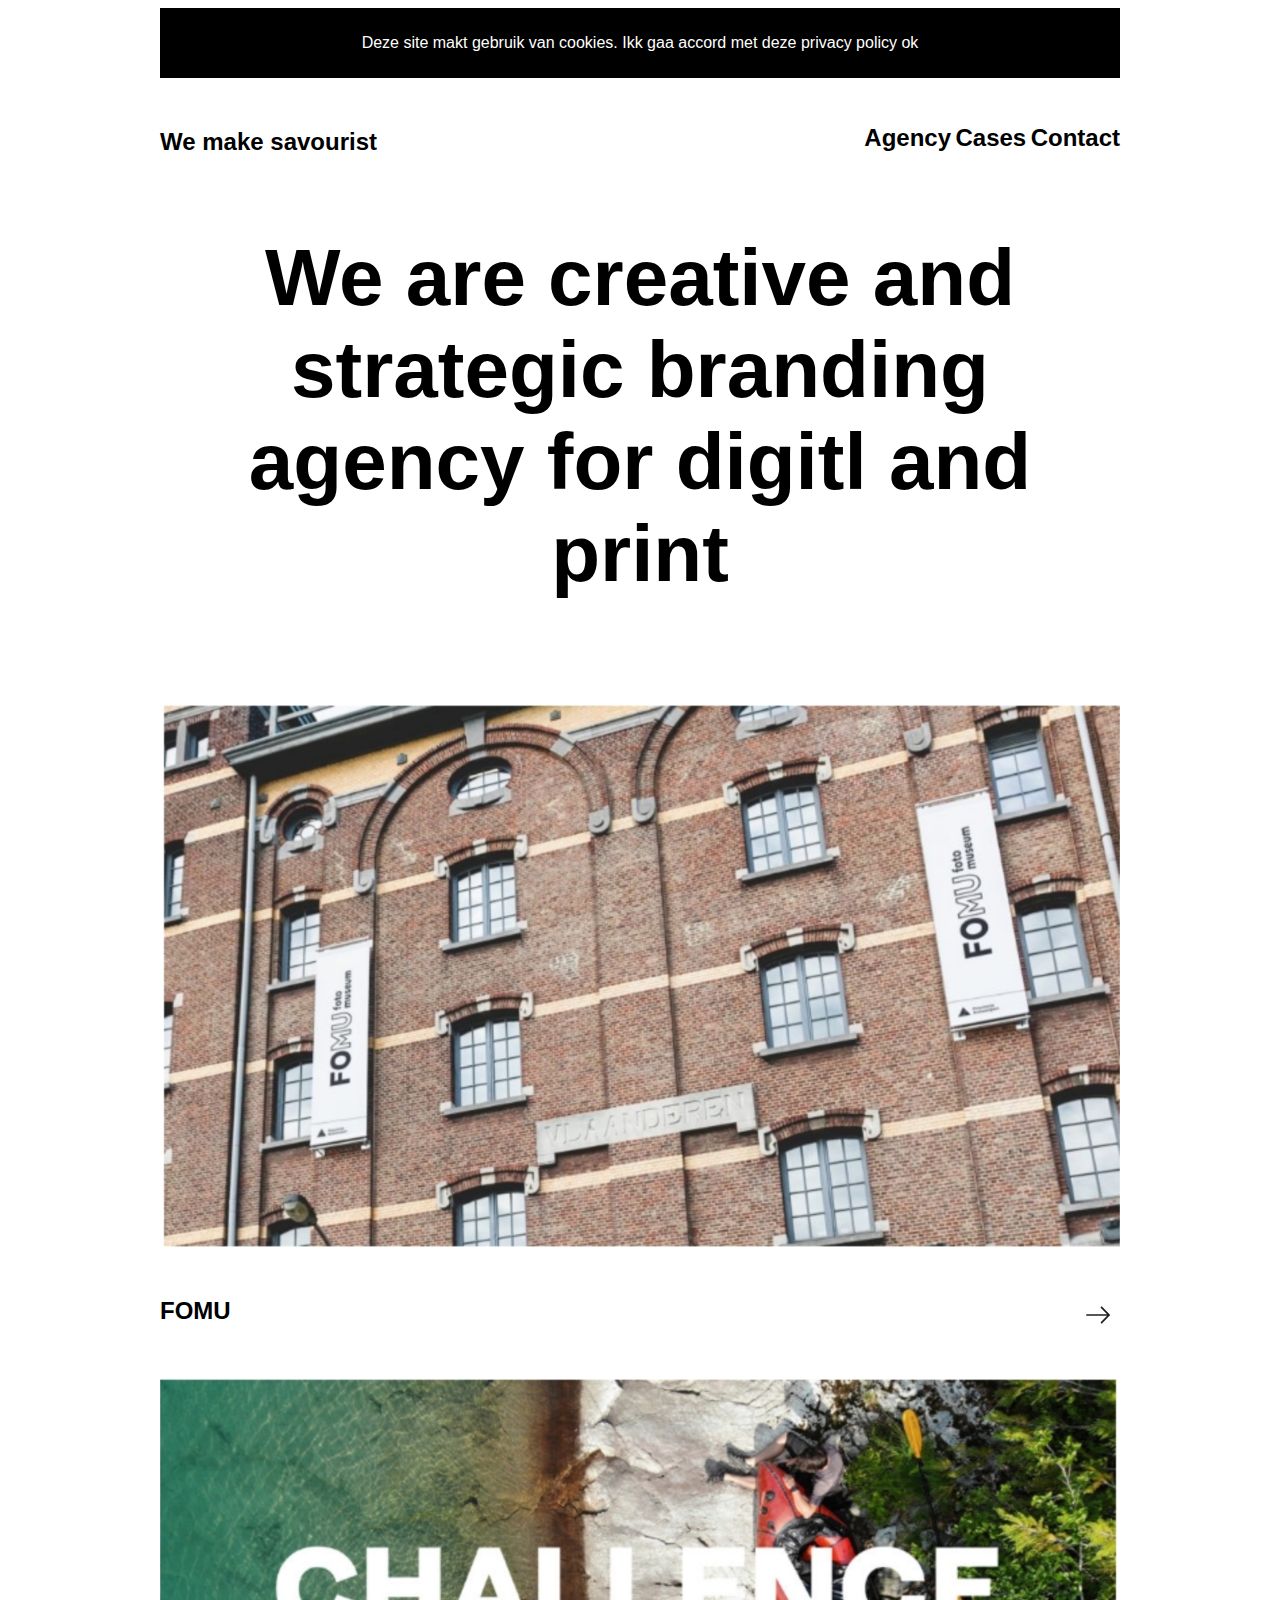
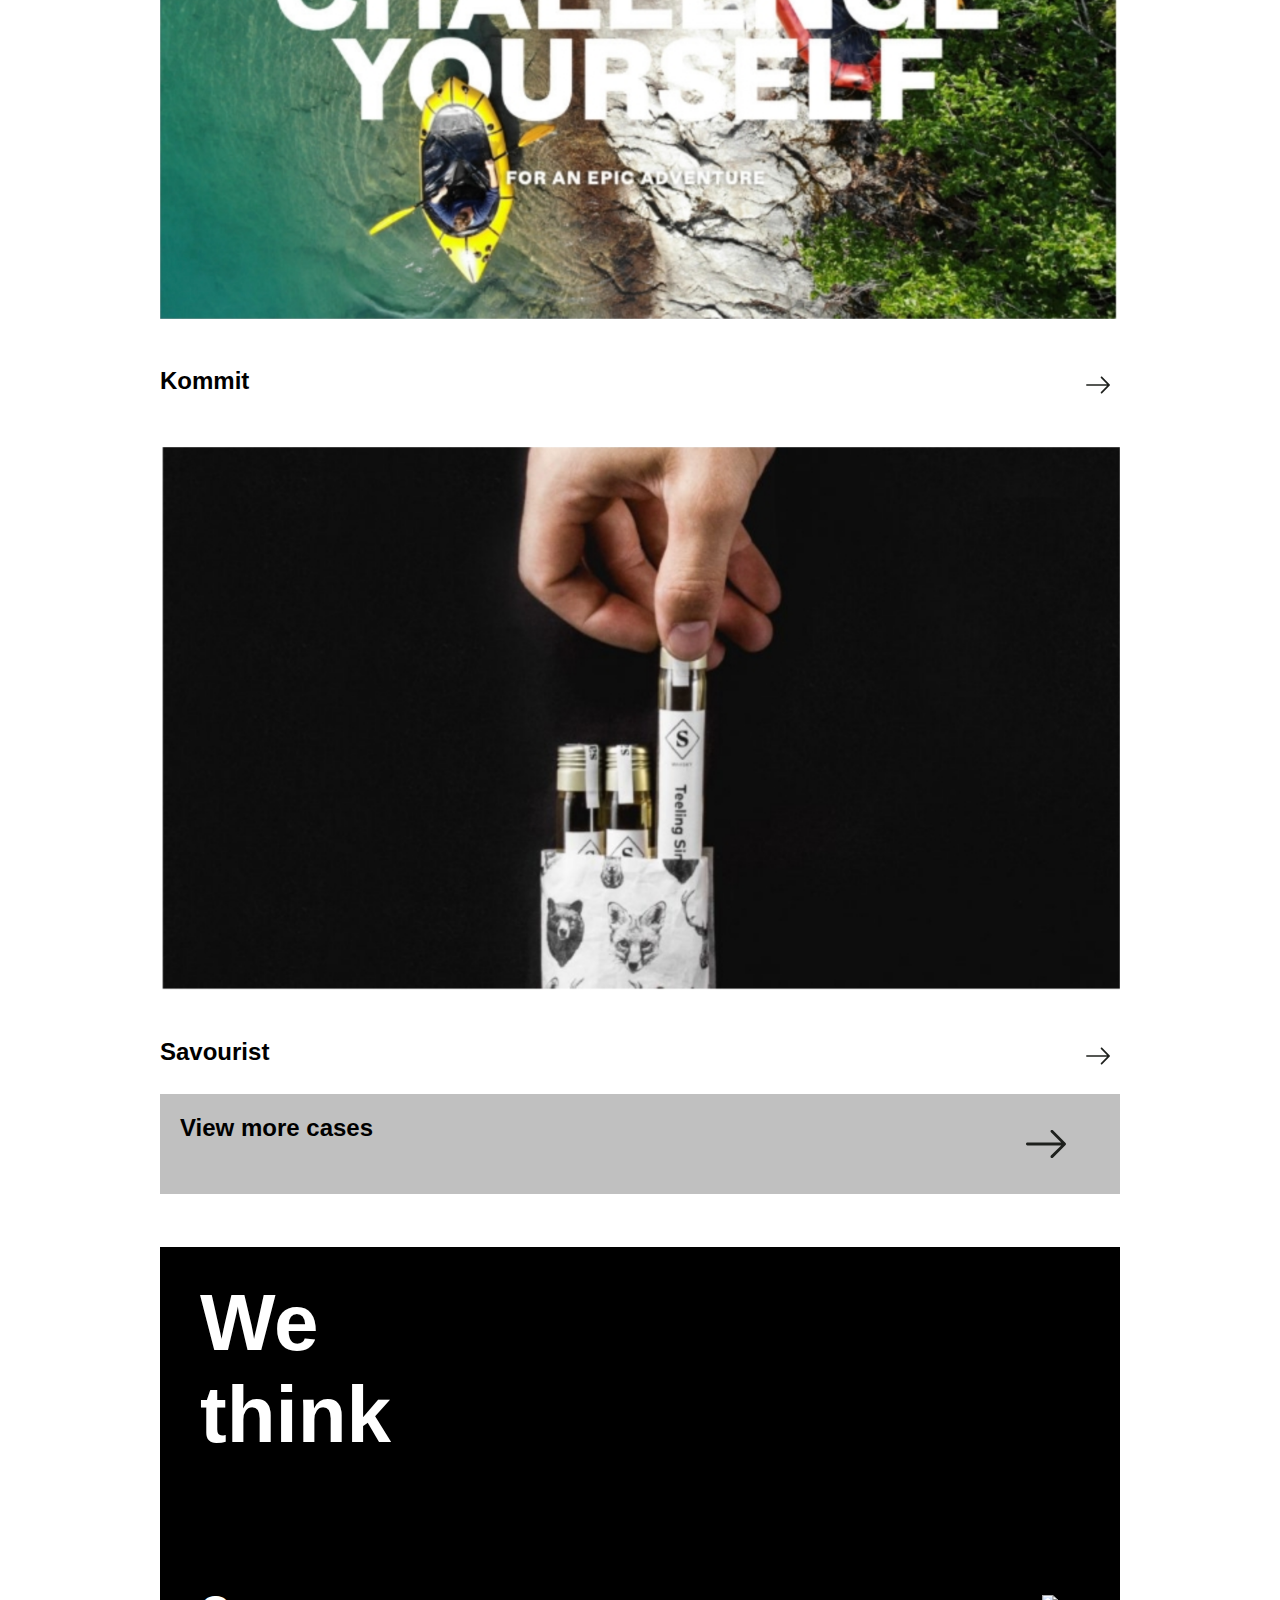
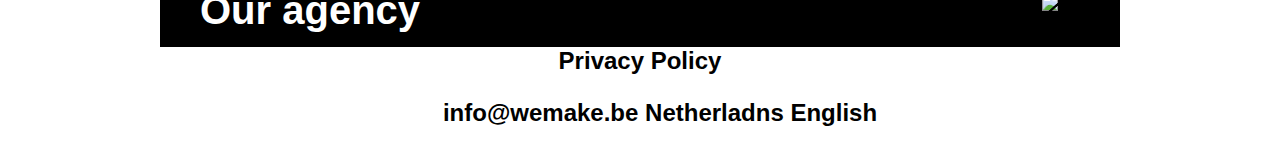
==== project.html @ d2c85599 "first commit" ====
<!DOCTYPE html>
<html lang="en">
<head>
  <link rel="stylesheet" type="text/css" href="main.css">
  <meta charset="UTF-8">
  <meta name="viewport" content="width=device-width, initial-scale=1.0">
  <meta http-equiv="X-UA-Compatible" content="ie=edge">
  <title>Document</title>
</head>
<body>
  <main>
    <header>
      <p>Deze site makt gebruik van cookies. Ikk gaa accord met deze privacy policy ok</p>
    </header> 
    <section>
        <div class="left">
        <h2>We make savourist</h2>
        </div>
        
          <ul class="menue">
            <li><a href="/agency/">Agency</a></li>
            <li><a href="/cases/">Cases</a></li>
            <li><a href="/contact/">Contact</a></li>
          </ul>
        
        <div class="heading">
        <h1>We are creative and strategic branding agency for digitl and print</h1>
        </div>

        <div class="container">
        <img src="img/pict1.png" alt="Photomuseum">
        <p>FOMU</p><img class="right-arrow" src="img/right-arrow.svg" alt="Arrow">
        <img src="img/pict2.png" alt="Sea">
        <p>Kommit</p> <img class="right-arrow" src="img/right-arrow.svg" alt="Arrow">
        <img src="img/pict3.png" alt="Probirka">
        <p>Savourist</p><img class="right-arrow" src="img/right-arrow.svg" alt="Arrow">
      </div>

      <div class="cases">
        <h2>View more cases</h2>
        <img class="right-arrow" src="img/right-arrow.svg" alt="Arrow" >

      </div>

      <div class="black">
        <h1>We</br> think</h1>
        <h2>Our agency</h2>
        <img class="white-arrow" src="img/white-arrow.svg" alt="Arrow" >
      </div>

    </section>

    <footer>
      <div class="Privacy">
          <a href="/Privacy/">Privacy Policy</a>
      </div>
        <ul class="footer">
            <li><a href="/Email/">info@wemake.be</a></li>
            
            <li><a href="/Netherlands/">Netherladns</a></li>
            <li><a href="/Netherlands/">English</a></li>
          </ul>
    </footer>
    
  
  </main>
</body>
</html>
---- main.css ----
body {
  color:black;
  font:16px Arial;
  background-color: white;
  

}
main {
  max-width: 960px;
	margin: auto;
}
header{
  padding: 10px 20px 10px 20px;
  min-height:20px;
  background-color:black;
  color:white;
  text-align: center;
}


.heading{
  margin-top:30px;
  text-align:center;
  font-size:40px;
  padding:30px;
}

.heading h1 {
  padding-top:40px;
  font-size: 80px;
}

img{
  max-width:100%;
  max-height:100%;
  margin:20px 0px 20px 0px;
}

.menue{
  float:right;
  
}

.left{
  position:absolute;
}


li{
  display:inline-block;
  list-style-type: none;
  }

  a{
    text-decoration: none;
    color:black;
    font: 24px Arial;
    font-weight:bold;
    
  }

.right-arrow{
  height:24px;
  float:right;
  padding:10px;
  
  
}

.container p{
  
  font:24px sans-serif;
  font-weight:bold;
  position:absolute;
}

.cases{
  background-color:silver;
  min-height:100px;
  color:black;
  margin:80px 0px 40px 0px;
  
}

.cases h2{
  padding-left:20px;
  position:absolute;
  
}

.cases img{
  height:40px;
}


.black {
  min-height:400px;
  background-color:black;
  
  
}

.black h1 
{
  color:white;
  font-size: 80px;
  left:40px;
  top:30px;
  position:relative;
  
}

.black h2{
  color:white;
  font-size:40px;
  position:absolute;
  padding: 70px 0px 0px 40px;
}

.white-arrow {
  height:24px;
  padding-right:20px;
  float:right;
  padding-top:90px;
}

footer {
  color:black;
  font: 24px Arial;
  font-weight:bold;
  text-align:center;
  
}

footer a{

}
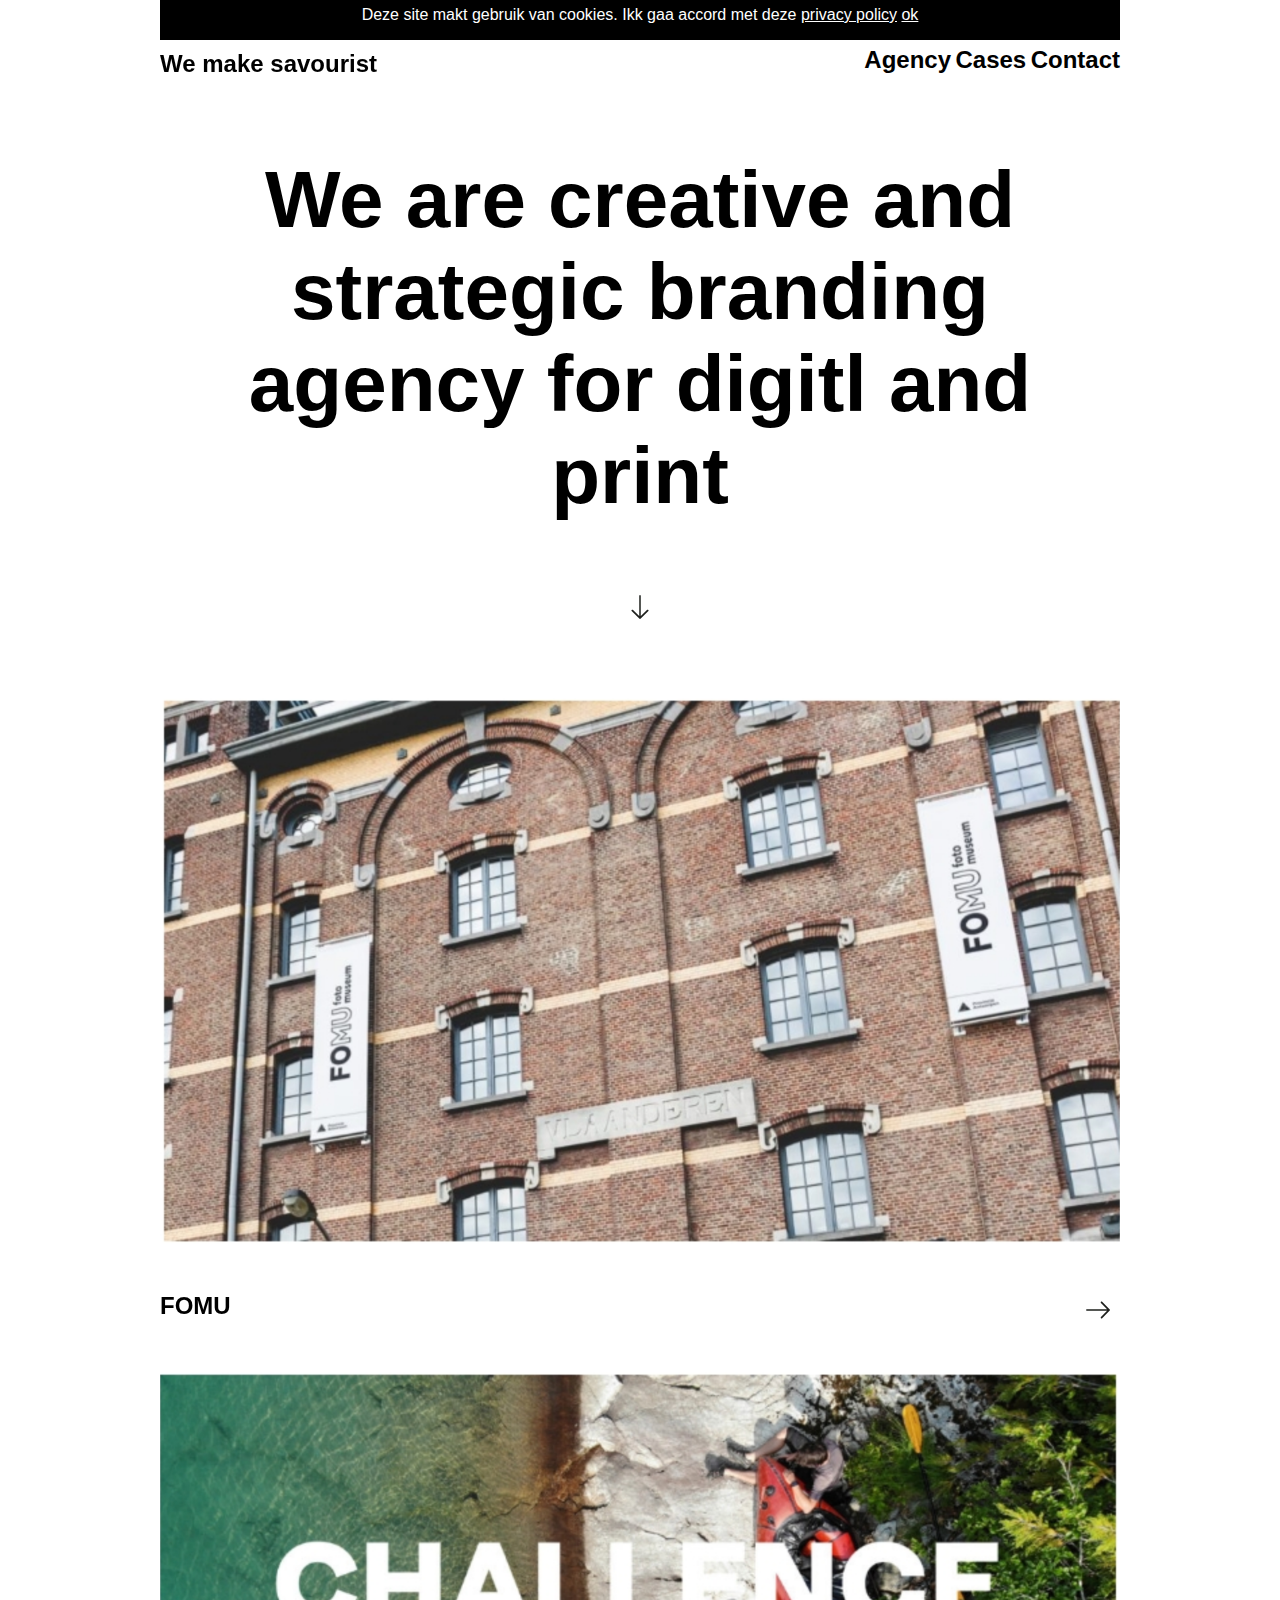
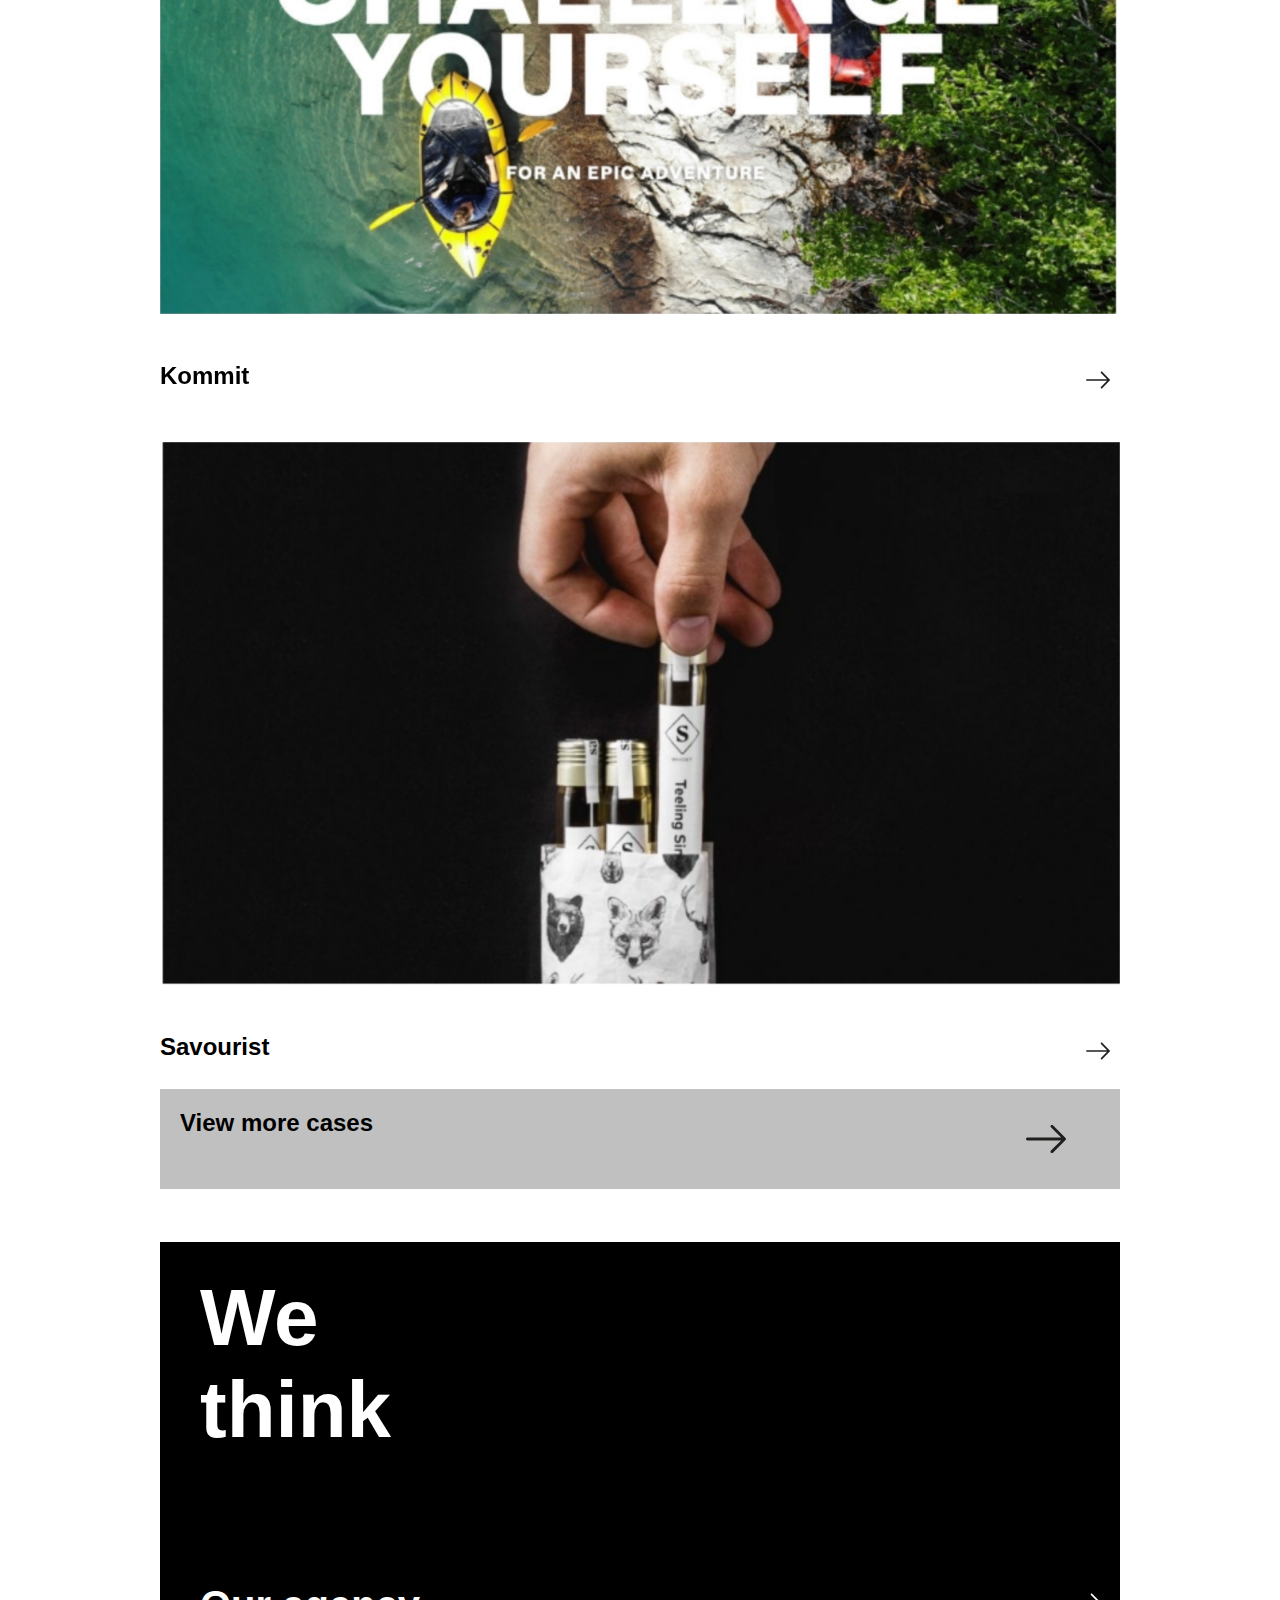
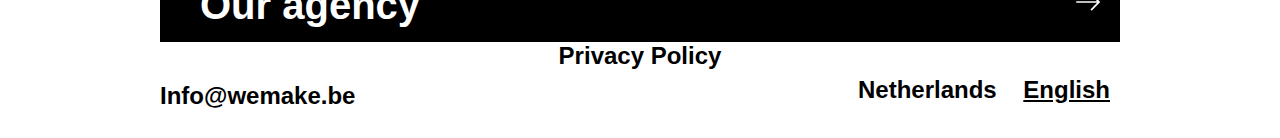
==== commit 6f5a5f55: "Update" ====
--- a/project.html
+++ b/project.html
@@ -1,68 +1,71 @@
-<!DOCTYPE html>
-<html lang="en">
-<head>
-  <link rel="stylesheet" type="text/css" href="main.css">
-  <meta charset="UTF-8">
-  <meta name="viewport" content="width=device-width, initial-scale=1.0">
-  <meta http-equiv="X-UA-Compatible" content="ie=edge">
-  <title>Document</title>
-</head>
-<body>
-  <main>
-    <header>
-      <p>Deze site makt gebruik van cookies. Ikk gaa accord met deze privacy policy ok</p>
-    </header> 
-    <section>
-        <div class="left">
-        <h2>We make savourist</h2>
-        </div>
-        
-          <ul class="menue">
-            <li><a href="/agency/">Agency</a></li>
-            <li><a href="/cases/">Cases</a></li>
-            <li><a href="/contact/">Contact</a></li>
-          </ul>
-        
-        <div class="heading">
-        <h1>We are creative and strategic branding agency for digitl and print</h1>
-        </div>
-
-        <div class="container">
-        <img src="img/pict1.png" alt="Photomuseum">
-        <p>FOMU</p><img class="right-arrow" src="img/right-arrow.svg" alt="Arrow">
-        <img src="img/pict2.png" alt="Sea">
-        <p>Kommit</p> <img class="right-arrow" src="img/right-arrow.svg" alt="Arrow">
-        <img src="img/pict3.png" alt="Probirka">
-        <p>Savourist</p><img class="right-arrow" src="img/right-arrow.svg" alt="Arrow">
-      </div>
-
-      <div class="cases">
-        <h2>View more cases</h2>
-        <img class="right-arrow" src="img/right-arrow.svg" alt="Arrow" >
-
-      </div>
-
-      <div class="black">
-        <h1>We</br> think</h1>
-        <h2>Our agency</h2>
-        <img class="white-arrow" src="img/white-arrow.svg" alt="Arrow" >
-      </div>
-
-    </section>
-
-    <footer>
-      <div class="Privacy">
-          <a href="/Privacy/">Privacy Policy</a>
-      </div>
-        <ul class="footer">
-            <li><a href="/Email/">info@wemake.be</a></li>
-            
-            <li><a href="/Netherlands/">Netherladns</a></li>
-            <li><a href="/Netherlands/">English</a></li>
-          </ul>
-    </footer>
-    
-  
-  </main>
-</body>
+<!DOCTYPE html>
+<html lang="en">
+<head>
+  <link rel="stylesheet" type="text/css" href="main.css">
+  <meta charset="UTF-8">
+  <meta name="viewport" content="width=device-width, initial-scale=1.0">
+  <meta http-equiv="X-UA-Compatible" content="ie=edge">
+  <title>Document</title>
+</head>
+<body>
+  
+    <header>
+      <p>Deze site makt gebruik van cookies. Ikk gaa accord met deze <u>privacy policy</u> <u>ok</u></p>
+    </header> 
+    <section>
+        <div class="left">
+        <h2>We make savourist</h2>
+        </div>
+        
+          <ul class="menue">
+            <li><a href="/agency/">Agency</a></li>
+            <li><a href="/cases/">Cases</a></li>
+            <li><a href="/contact/">Contact</a></li>
+          </ul>
+        
+        <div class="heading">
+        <h1>We are creative and strategic branding agency for digitl and print</h1>
+        <img src="img/right-arrow.svg" alt="Arrow">
+        </div>
+        
+        <div class="container">
+        <img src="img/pict1.png" alt="Photomuseum">
+        <p>FOMU</p><img class="right-arrow" src="img/right-arrow.svg" alt="Arrow">
+        <img src="img/pict2.png" alt="Sea">
+        <p>Kommit</p> <img class="right-arrow" src="img/right-arrow.svg" alt="Arrow">
+        <img src="img/pict3.png" alt="Probirka">
+        <p>Savourist</p><img class="right-arrow" src="img/right-arrow.svg" alt="Arrow">
+      </div>
+
+      <div class="cases">
+        <h2>View more cases</h2>
+        <img class="right-arrow" src="img/right-arrow.svg" alt="Arrow" >
+
+      </div>
+
+      <div class="black">
+        <h1>We</br> think</h1>
+        <h2>Our agency</h2>
+        <img class="white-arrow" src="img/white-arrow.svg" alt="Arrow" >
+      </div>
+    </section>
+    <footer>
+      <div class="privacy">
+        <a href="">Privacy Policy</a>
+      </div>
+
+    
+      <div class="email">
+        <a href="mailto:vlad@htmlbook.ru?subject=Вопрос по HTML">Info@wemake.be</a>
+      </div>
+      <div class="language">
+          <ul>
+          <li><a href="/Netherlands/">Netherlands</a></li>
+          <li><a href="/Netherlands/"><u>English</u></a></li>
+          </ul>
+      </div>
+    
+    </footer>
+ 
+</body>
 </html>--- a/main.css
+++ b/main.css
@@ -1,137 +1,177 @@
-body {
-  color:black;
-  font:16px Arial;
-  background-color: white;
-  
-
-}
-main {
-  max-width: 960px;
-	margin: auto;
-}
-header{
-  padding: 10px 20px 10px 20px;
-  min-height:20px;
-  background-color:black;
-  color:white;
-  text-align: center;
-}
-
-
-.heading{
-  margin-top:30px;
-  text-align:center;
-  font-size:40px;
-  padding:30px;
-}
-
-.heading h1 {
-  padding-top:40px;
-  font-size: 80px;
-}
-
-img{
-  max-width:100%;
-  max-height:100%;
-  margin:20px 0px 20px 0px;
-}
-
-.menue{
-  float:right;
-  
-}
-
-.left{
-  position:absolute;
-}
-
-
-li{
-  display:inline-block;
-  list-style-type: none;
-  }
-
-  a{
-    text-decoration: none;
-    color:black;
-    font: 24px Arial;
-    font-weight:bold;
-    
-  }
-
-.right-arrow{
-  height:24px;
-  float:right;
-  padding:10px;
-  
-  
-}
-
-.container p{
-  
-  font:24px sans-serif;
-  font-weight:bold;
-  position:absolute;
-}
-
-.cases{
-  background-color:silver;
-  min-height:100px;
-  color:black;
-  margin:80px 0px 40px 0px;
-  
-}
-
-.cases h2{
-  padding-left:20px;
-  position:absolute;
-  
-}
-
-.cases img{
-  height:40px;
-}
-
-
-.black {
-  min-height:400px;
-  background-color:black;
-  
-  
-}
-
-.black h1 
-{
-  color:white;
-  font-size: 80px;
-  left:40px;
-  top:30px;
-  position:relative;
-  
-}
-
-.black h2{
-  color:white;
-  font-size:40px;
-  position:absolute;
-  padding: 70px 0px 0px 40px;
-}
-
-.white-arrow {
-  height:24px;
-  padding-right:20px;
-  float:right;
-  padding-top:90px;
-}
-
-footer {
-  color:black;
-  font: 24px Arial;
-  font-weight:bold;
-  text-align:center;
-  
-}
-
-footer a{
-
-}+body {
+  color:black;
+  font:16px Arial;
+  background-color: white;
+  max-width: 960px;
+  margin: auto;
+  margin-bottom:0;
+  padding:0;
+}
+
+
+
+header{
+  
+  min-height:20px;
+  background-color:black;
+  color:white;
+  text-align: center;
+  position:fixed;
+  position: fixed;
+  top: -10px;
+  width: 960px;
+  margin:auto;
+	
+}
+
+
+
+
+
+
+.heading{
+  margin-top:30px;
+  text-align:center;
+  font-size:40px;
+  padding:30px;
+}
+
+
+.heading h1 {
+  padding-top:40px;
+  font-size: 80px;
+}
+
+.heading img {
+  height:24px;
+  transform: rotate(90deg);
+}
+
+img{
+  max-width:100%;
+  max-height:100%;
+  margin:20px 0px 20px 0px;
+}
+
+.menue{
+  float:right;
+  
+}
+
+.left{
+  position:absolute;
+}
+
+
+li{
+  display:inline-block;
+  list-style-type: none;
+  }
+
+  a{
+    text-decoration: none;
+    color:black;
+    font: 24px Arial;
+    font-weight:bold;
+    
+  }
+
+.right-arrow{
+  height:24px;
+  float:right;
+  padding:10px;
+  
+  
+}
+
+.container p{
+  
+  font:24px sans-serif;
+  font-weight:bold;
+  position:absolute;
+}
+
+.cases{
+  background-color:silver;
+  min-height:100px;
+  color:black;
+  margin:80px 0px 40px 0px;
+  
+}
+
+.cases h2{
+  padding-left:20px;
+  position:absolute;
+  
+}
+
+.cases img{
+  height:40px;
+}
+
+
+.black {
+  min-height:400px;
+  background-color:black;
+  
+  
+}
+
+.black h1 
+{
+  color:white;
+  font-size: 80px;
+  left:40px;
+  top:30px;
+  position:relative;
+  
+}
+
+.black h2{
+  color:white;
+  font-size:40px;
+  position:absolute;
+  padding: 70px 0px 0px 40px;
+}
+
+.white-arrow {
+  height:24px;
+  padding-right:20px;
+  float:right;
+  padding-top:90px;
+}
+
+footer {
+  color:black;
+  font: 24px Arial;
+  font-weight:bold;
+  text-align:center;
+  position:relative;
+  
+  
+}
+
+footer li{
+  padding: 10px;
+}
+
+
+
+.language {
+ 
+  
+  position:absolute;
+  right:0;
+  top:0;
+
+
+  
+
+}
+
+.email {
+  
+  left:0;
+  position:absolute;
+  top:40px;
+}
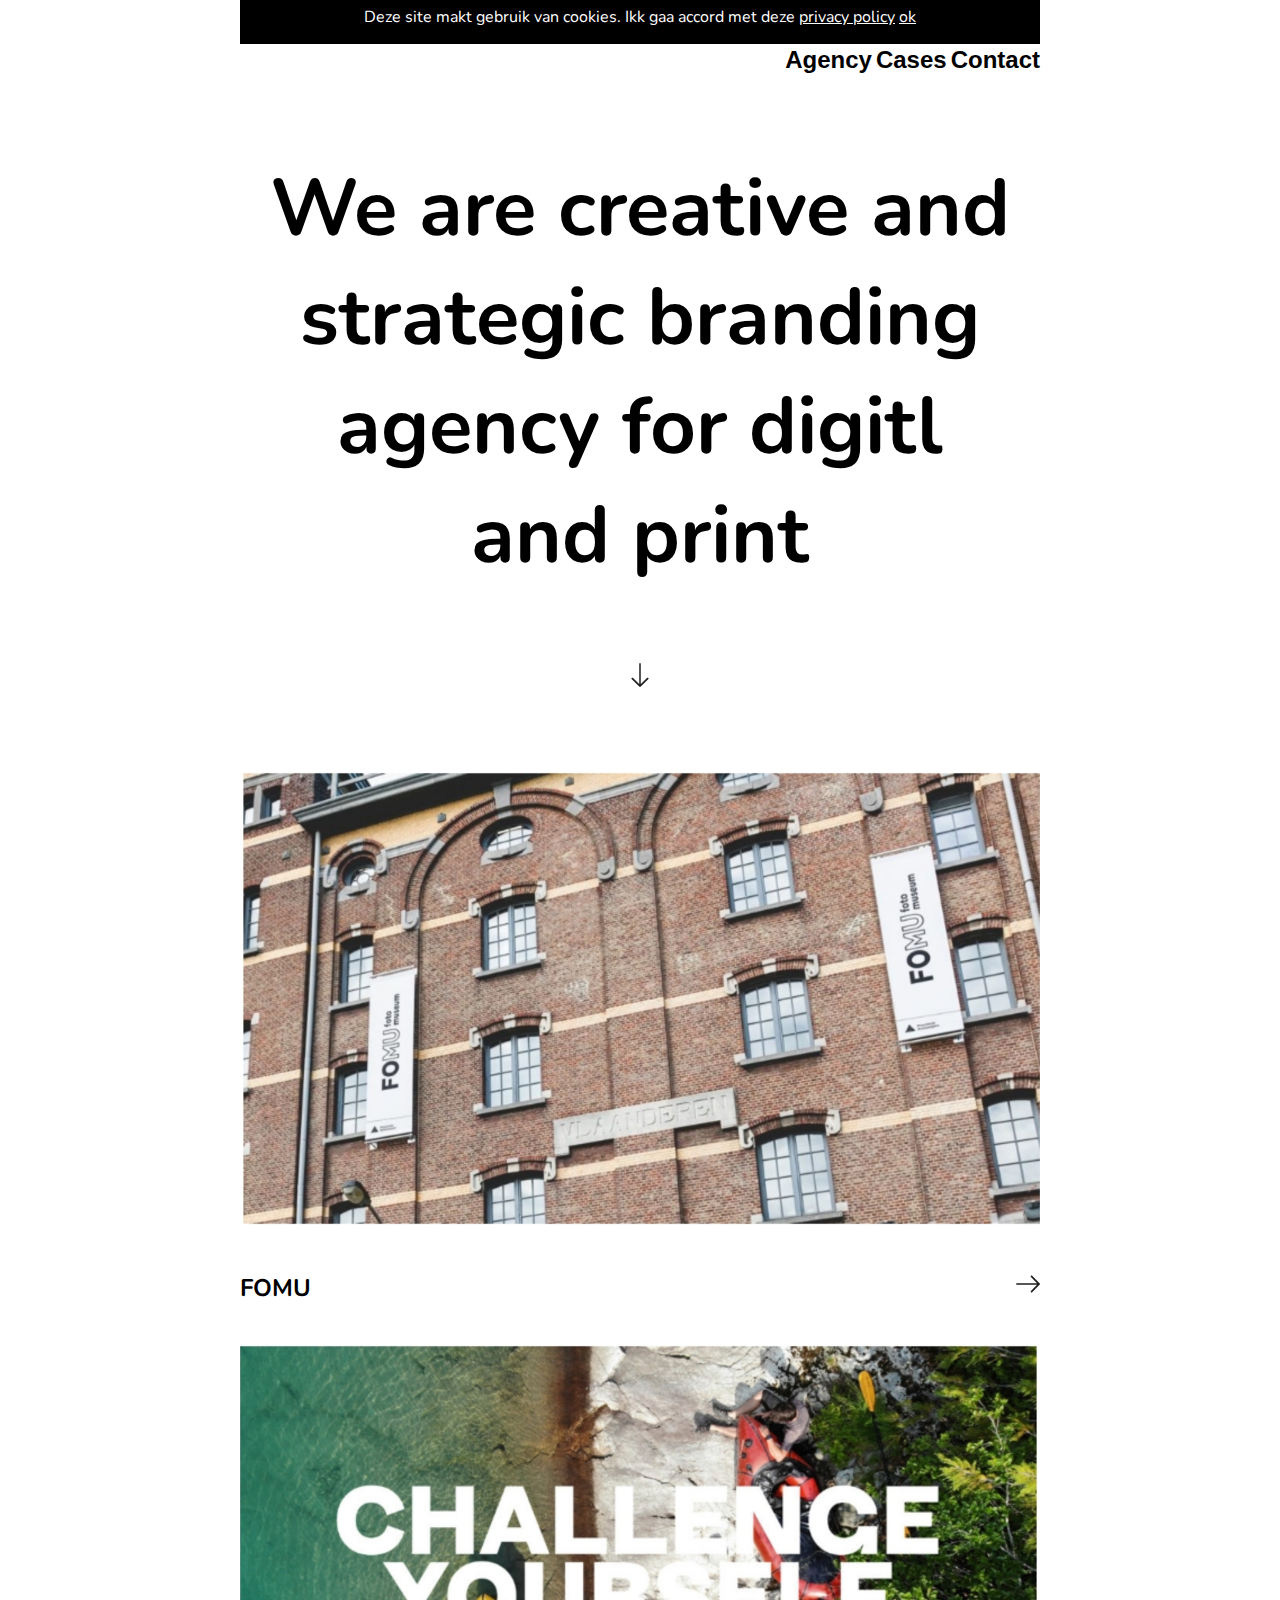
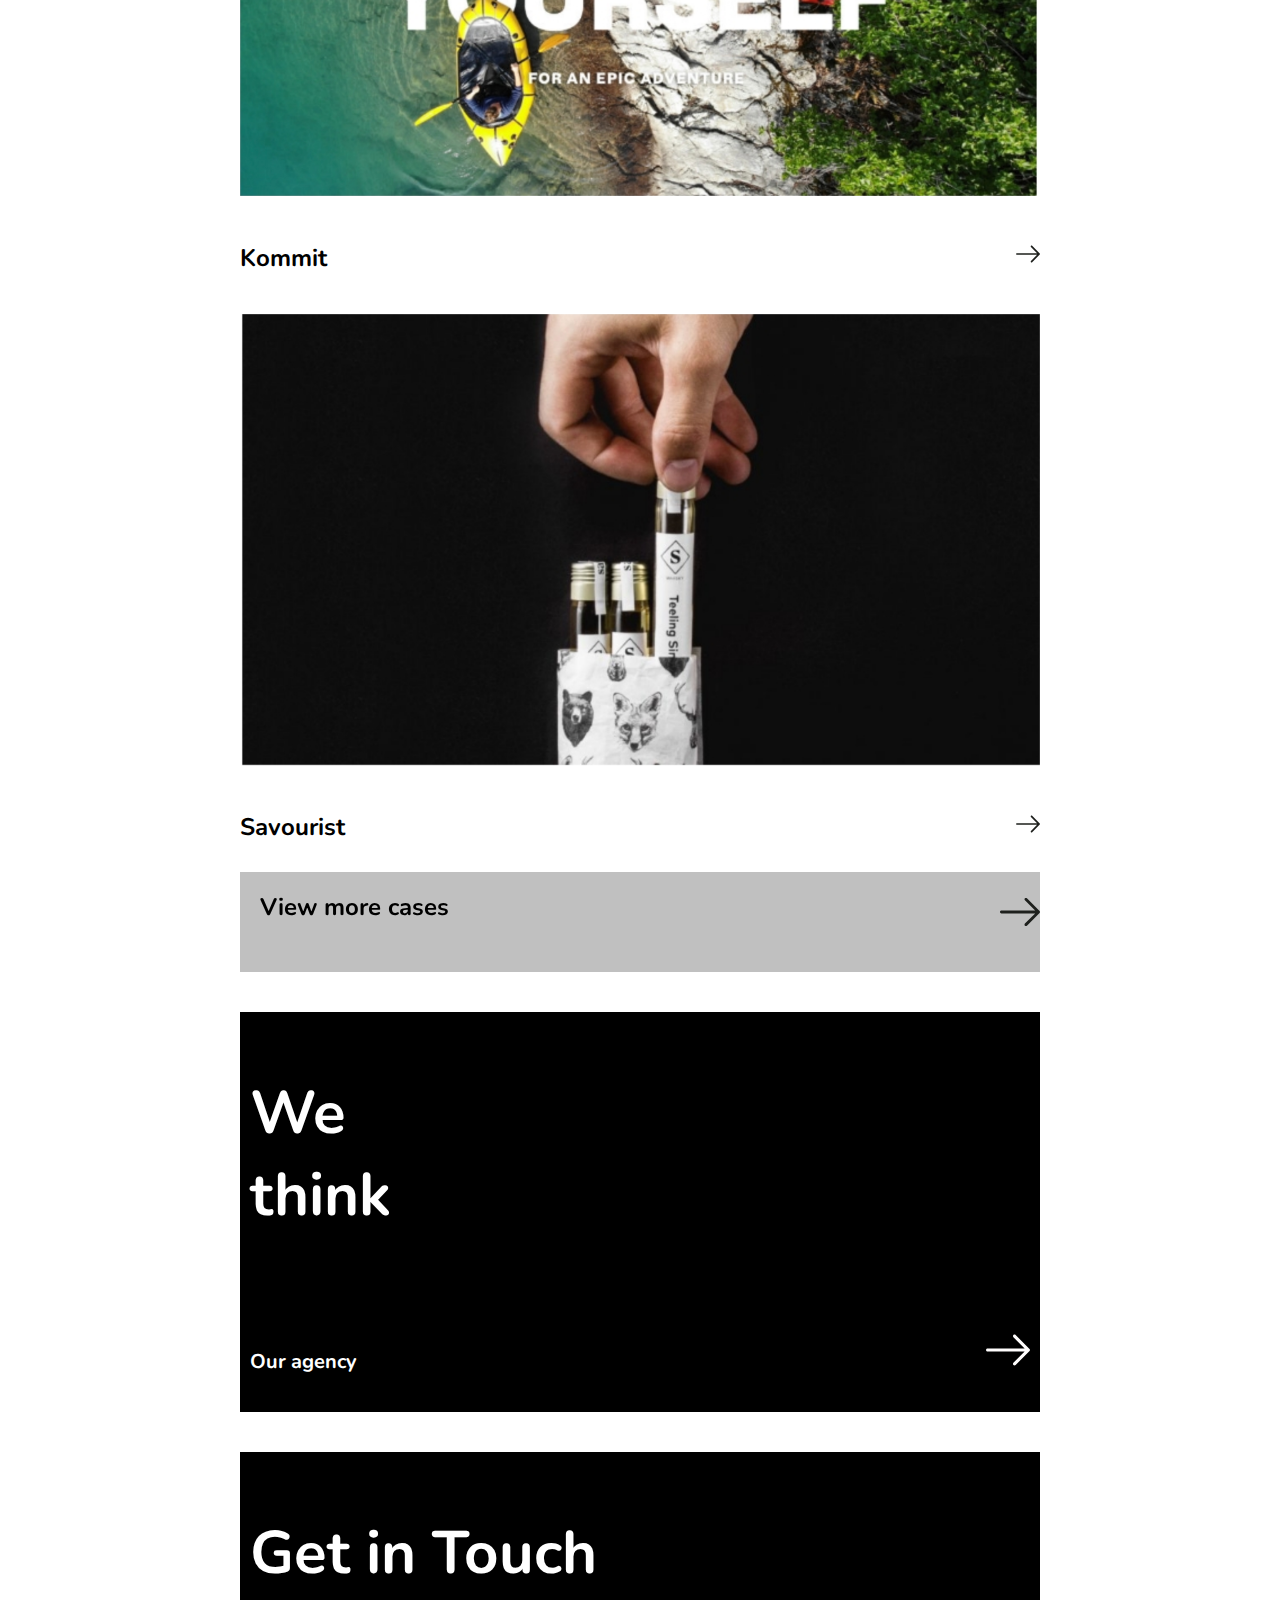
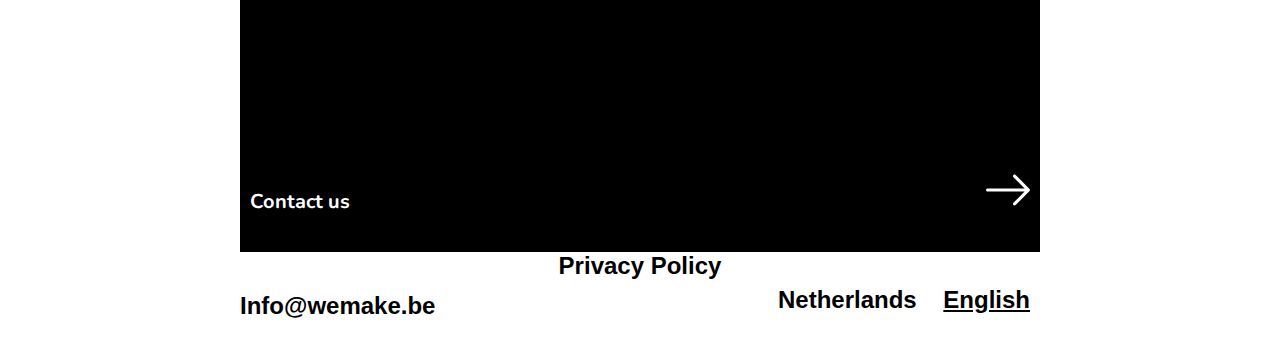
==== commit 31ebe77d: "Cool" ====
--- a/project.html
+++ b/project.html
@@ -1,6 +1,7 @@
 <!DOCTYPE html>
 <html lang="en">
 <head>
+  <link href="https://fonts.googleapis.com/css?family=Nunito" rel="stylesheet">
   <link rel="stylesheet" type="text/css" href="main.css">
   <meta charset="UTF-8">
   <meta name="viewport" content="width=device-width, initial-scale=1.0">
@@ -13,9 +14,24 @@
       <p>Deze site makt gebruik van cookies. Ikk gaa accord met deze <u>privacy policy</u> <u>ok</u></p>
     </header> 
     <section>
-        <div class="left">
-        <h2>We make savourist</h2>
-        </div>
+        <!--<div class="left"> 
+            <nav role="navigation">
+                <div id="menuToggle">
+                    <input type="checkbox" />
+                    <span></span> 
+                    <span></span>
+                    <span></span>
+                    <ul id="menu">
+                        <a href="#"><li>Home</li></a>
+                        <a href="#"><li>About</li></a>
+                        <a href="#"><li>Info</li></a>
+                        <a href="#"><li>Contact</li></a>
+                        <a href="https://erikterwan.com/" target="_blank"><li>Show me more</li></a>
+                      </ul>
+                    </div>
+                  </nav>
+        
+        </div>-->
         
           <ul class="menue">
             <li><a href="/agency/">Agency</a></li>
@@ -30,11 +46,10 @@
         
         <div class="container">
         <img src="img/pict1.png" alt="Photomuseum">
-        <p>FOMU</p><img class="right-arrow" src="img/right-arrow.svg" alt="Arrow">
-        <img src="img/pict2.png" alt="Sea">
-        <p>Kommit</p> <img class="right-arrow" src="img/right-arrow.svg" alt="Arrow">
+        <h2>FOMU</h2><img class="right-arrow" src="img/right-arrow.svg" alt="Arrow"><img src="img/pict2.png" alt="Sea">
+        <h2>Kommit</h2> <img class="right-arrow" src="img/right-arrow.svg" alt="Arrow">
         <img src="img/pict3.png" alt="Probirka">
-        <p>Savourist</p><img class="right-arrow" src="img/right-arrow.svg" alt="Arrow">
+        <h2>Savourist</h2><img class="right-arrow" src="img/right-arrow.svg" alt="Arrow">
       </div>
 
       <div class="cases">
@@ -48,6 +63,11 @@
         <h2>Our agency</h2>
         <img class="white-arrow" src="img/white-arrow.svg" alt="Arrow" >
       </div>
+      <div class="black">
+          <h1>Get in Touch
+          <h2>Contact us</h2>
+          <img class="white-arrow" src="img/white-arrow.svg" alt="Arrow" >
+        </div>
     </section>
     <footer>
       <div class="privacy">
--- a/main.css
+++ b/main.css
@@ -1,11 +1,13 @@
 body {
   color:black;
-  font:16px Arial;
+  font:16px;
+  font-family: 'Nunito', sans-serif;;
   background-color: white;
-  max-width: 960px;
+  max-width: 800px;
   margin: auto;
-  margin-bottom:0;
-  padding:0;
+  
+ 
+  
 }
 
 
@@ -17,10 +19,10 @@
   color:white;
   text-align: center;
   position:fixed;
-  position: fixed;
   top: -10px;
-  width: 960px;
+  width: 800px;
   margin:auto;
+  font-family: 'Nunito', sans-serif;;
 	
 }
 
@@ -58,9 +60,7 @@
   
 }
 
-.left{
-  position:absolute;
-}
+
 
 
 li{
@@ -79,16 +79,14 @@
 .right-arrow{
   height:24px;
   float:right;
-  padding:10px;
-  
-  
-}
-
-.container p{
-  
-  font:24px sans-serif;
-  font-weight:bold;
-  position:absolute;
+  
+  
+  
+}
+
+.container h2{
+  
+ float:left;
 }
 
 .cases{
@@ -109,10 +107,11 @@
   height:40px;
 }
 
-
 .black {
   min-height:400px;
   background-color:black;
+  position:relative;
+  margin-bottom:40px;
   
   
 }
@@ -120,25 +119,34 @@
 .black h1 
 {
   color:white;
-  font-size: 80px;
-  left:40px;
-  top:30px;
-  position:relative;
+  font-size: 60px;
+  position:absolute;
+  left:10px;
+  top:20px;
+  
   
 }
 
 .black h2{
   color:white;
-  font-size:40px;
-  position:absolute;
-  padding: 70px 0px 0px 40px;
-}
+  font-size:20px;
+  position:absolute;
+  left:10px;
+  bottom:20px;
+
+}
+
+
+
+  
+  
+
 
 .white-arrow {
-  height:24px;
-  padding-right:20px;
-  float:right;
-  padding-top:90px;
+  height:44px;
+  position:absolute;
+  right:10px;
+  bottom:20px;
 }
 
 footer {
@@ -147,7 +155,7 @@
   font-weight:bold;
   text-align:center;
   position:relative;
-  
+  margin-top:-40px;
   
 }
 
@@ -175,3 +183,134 @@
   position:absolute;
   top:40px;
 }
+
+
+
+
+#menuToggle
+{
+  display: block;
+  position: relative;
+  top: 50px;
+  left: 50px;
+  
+  z-index: 1;
+  
+  -webkit-user-select: none;
+  user-select: none;
+}
+
+#menuToggle input
+{
+  display: block;
+  width: 40px;
+  height: 32px;
+  position: absolute;
+  top: -7px;
+  left: -5px;
+  
+  cursor: pointer;
+  
+  opacity: 0; /* hide this */
+  z-index: 2; /* and place it over the hamburger */
+  
+  -webkit-touch-callout: none;
+}
+
+/*
+ * Just a quick hamburger
+ */
+#menuToggle span
+{
+  display: block;
+  width: 33px;
+  height: 4px;
+  margin-bottom: 5px;
+  position: relative;
+  
+  background: #cdcdcd;
+  border-radius: 3px;
+  
+  z-index: 1;
+  
+  transform-origin: 4px 0px;
+  
+  transition: transform 0.5s cubic-bezier(0.77,0.2,0.05,1.0),
+              background 0.5s cubic-bezier(0.77,0.2,0.05,1.0),
+              opacity 0.55s ease;
+}
+
+#menuToggle span:first-child
+{
+  transform-origin: 0% 0%;
+}
+
+#menuToggle span:nth-last-child(2)
+{
+  transform-origin: 0% 100%;
+}
+
+/* 
+ * Transform all the slices of hamburger
+ * into a crossmark.
+ */
+#menuToggle input:checked ~ span
+{
+  opacity: 1;
+  transform: rotate(45deg) translate(-2px, -1px);
+  background: #232323;
+}
+
+/*
+ * But let's hide the middle one.
+ */
+#menuToggle input:checked ~ span:nth-last-child(3)
+{
+  opacity: 0;
+  transform: rotate(0deg) scale(0.2, 0.2);
+}
+
+/*
+ * Ohyeah and the last one should go the other direction
+ */
+#menuToggle input:checked ~ span:nth-last-child(2)
+{
+  transform: rotate(-45deg) translate(0, -1px);
+}
+
+/*
+ * Make this absolute positioned
+ * at the top left of the screen
+ */
+#menu
+{
+  position: absolute;
+  width: 300px;
+  margin: -100px 0 0 -50px;
+  padding: 50px;
+  padding-top: 125px;
+  
+  background: #ededed;
+  list-style-type: none;
+  -webkit-font-smoothing: antialiased;
+  /* to stop flickering of text in safari */
+  
+  transform-origin: 0% 0%;
+  transform: translate(-100%, 0);
+  
+  transition: transform 0.5s cubic-bezier(0.77,0.2,0.05,1.0);
+}
+
+#menu li
+{
+  padding: 10px 0;
+  font-size: 22px;
+}
+
+/*
+ * And let's slide it in from the left
+ */
+#menuToggle input:checked ~ ul
+{
+  transform: none;
+}